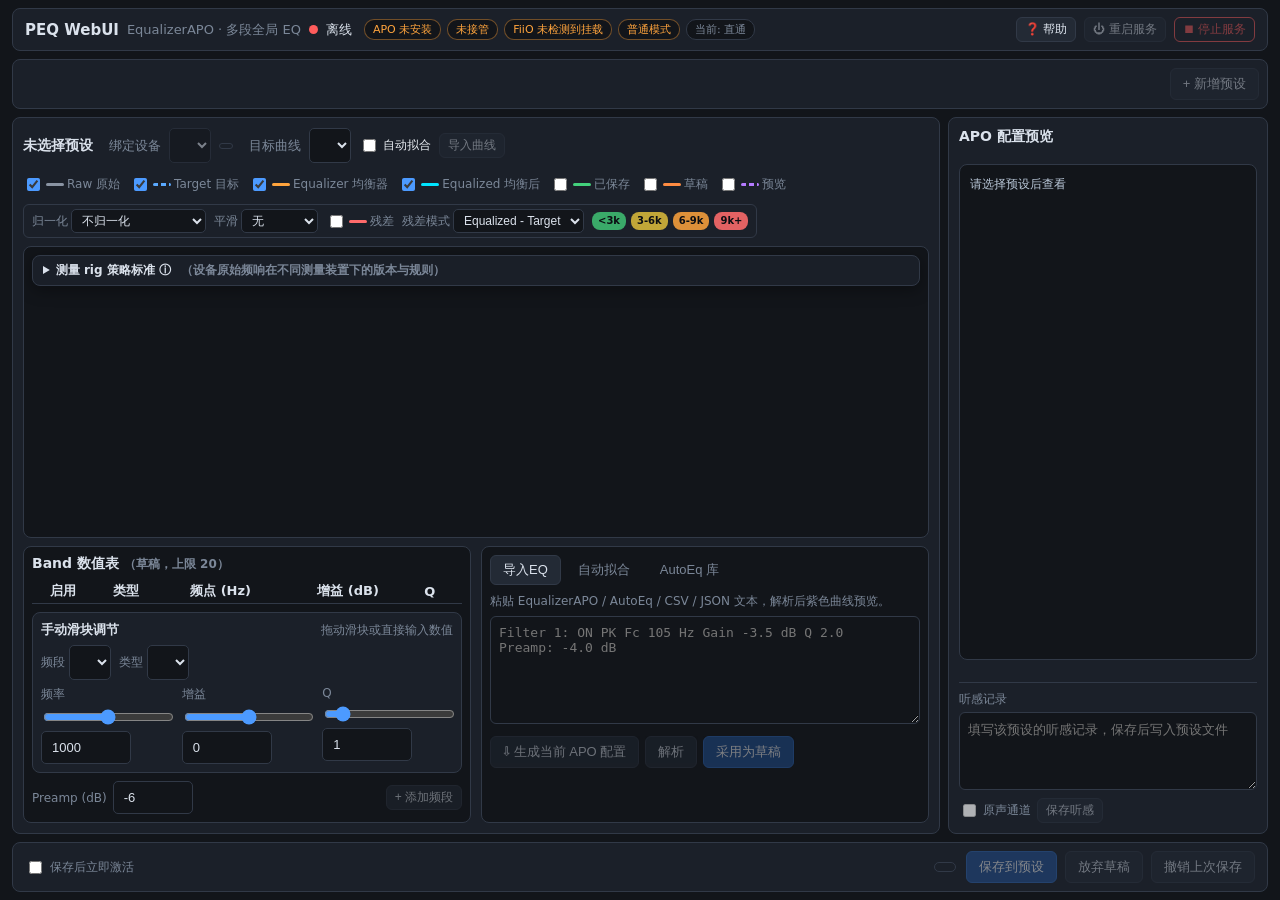
==== webui/index.html @ 4af2acb0 "Initial import: standalone PEQ-WebUI with personal presets, curves, and deployment docs" ====
<!DOCTYPE html>
<html lang="zh-CN">
<head>
  <meta charset="UTF-8">
  <meta name="viewport" content="width=device-width, initial-scale=1.0">
  <title>PEQ WebUI · EqualizerAPO</title>
  <link rel="stylesheet" href="styles.css">
</head>
<body>
  <div id="app" class="app">
    <!-- Header -->
    <header class="top-bar">
      <div class="tb-left">
        <span class="brand">PEQ WebUI</span>
        <span class="sub-brand">EqualizerAPO · 多段全局 EQ</span>
        <span id="status-dot" class="dot dot-offline"></span>
        <span id="status-text" class="status-text">离线</span>
        <span id="apo-badges" class="apo-badges"></span>
      </div>
      <div class="tb-right">
        <button id="btn-help" class="btn btn-small" title="快速调出用户操作手册">❓ 帮助</button>
        <button id="btn-service-restart" class="btn btn-small" title="停止当前后端进程并自动拉起新进程；页面会自动重连，约 3~5 秒">⏻ 重启服务</button>
        <button id="btn-service-stop" class="btn btn-small btn-danger-outline" title="停止当前后端进程；页面将会断开，需在本机手动启动（start-webui.ps1）">⏹ 停止服务</button>
      </div>
    </header>

    <!-- PresetSelector -->
    <section class="preset-selector">
      <div id="preset-cards" class="preset-cards"></div>
      <button id="btn-preset-add" class="btn btn-add-preset">+ 新增预设</button>
    </section>

    <!-- Main -->
    <main class="main-grid">
      <section class="eq-section">
        <div class="eq-header">
          <div class="eq-title">
            <span id="eq-current-preset" class="preset-name">未选择预设</span>
            <span class="eq-binding-label">绑定设备</span>
            <select id="device-select" class="select"></select>
            <span id="device-curve-info" class="device-curve-info"></span>
<span class="eq-binding-label">目标曲线</span>
              <select id="target-select-main" class="select"></select>
              <label class="auto-fit-toggle"><input type="checkbox" id="auto-fit-switch"> 自动拟合</label>
            <button id="btn-import-curve" class="btn btn-small">导入曲线</button>
          </div>
          <div class="eq-header-right">
<label class="legend-toggle"><input type="checkbox" id="legend-device" checked> <span class="legend-line raw-line"></span> Raw 原始</label>
<label class="legend-toggle"><input type="checkbox" id="legend-target" checked> <span class="legend-line target-line"></span> Target 目标</label>
<label class="legend-toggle"><input type="checkbox" id="legend-eq" checked> <span class="legend-line eq-line"></span> Equalizer 均衡器</label>
<label class="legend-toggle"><input type="checkbox" id="legend-equalized" checked> <span class="legend-line equalized-line"></span> Equalized 均衡后</label>
<label class="legend-toggle"><input type="checkbox" id="legend-applied"> <span class="legend-line applied-line"></span> 已保存</label>
<label class="legend-toggle"><input type="checkbox" id="legend-draft"> <span class="legend-line draft-line"></span> 草稿</label>
<label class="legend-toggle"><input type="checkbox" id="legend-preview"> <span class="legend-line preview-line"></span> 预览</label>
<div class="display-options">
  <label class="legend-toggle">归一化
    <select id="display-normalization" class="select display-select">
      <option value="none" selected>不归一化</option>
      <option value="1k">1kHz 置 0dB</option>
      <option value="ref_band_mean">500Hz-2kHz 平均</option>
      <option value="min_mean">100Hz-10kHz 平均</option>
    </select>
  </label>
  <label class="legend-toggle">平滑
    <select id="display-smoothing" class="select display-select">
      <option value="0" selected>无</option>
      <option value="0.0416667">1/24 oct</option>
      <option value="0.0833333">1/12 oct</option>
      <option value="0.166667">1/6 oct</option>
    </select>
  </label>
  <label class="legend-toggle"><input type="checkbox" id="legend-residual"> <span class="legend-line residual-line"></span> 残差</label>
  <label class="legend-toggle">残差模式
    <select id="residual-mode" class="select display-select">
      <option value="eq" selected>Equalized - Target</option>
      <option value="raw">Raw - Target</option>
    </select>
  </label>
  <label class="legend-toggle trust-legend" title="残差可信度：9kHz 以上跨 rig 时属测量系统差异，不可验证；同 rig 可参考。">
    <span class="trust-swatch trust-high">&lt;3k</span>
    <span class="trust-swatch trust-mid">3-6k</span>
    <span class="trust-swatch trust-low">6-9k</span>
    <span class="trust-swatch trust-unver">9k+</span>
  </label>
</div>
          </div>
        </div>



        <div class="canvas-wrap">
        <!-- 测量 rig 策略标准说明（覆盖在频响图上，展开不改变布局） -->
        <details class="rig-policy">
          <summary>测量 rig 策略标准 ⓘ <span class="muted">（设备原始频响在不同测量装置下的版本与规则）</span></summary>
          <div class="rig-policy-body">
            <p>同一只耳机的“原始频响”在不同测量装置（rig）下测得的结果并不相同：差异主要来自人工耳/人头模型与频率补偿策略。设备下拉框中每个版本 = 某一 rig 的原始频响；<b>选择预设绑定的设备版本后，拟合、比较都应以该 rig 为基准，不要跨 rig 混用</b>。同一设备有多个测量版本时全部列出，便于交叉验证。</p>
            <table class="rig-table">
              <thead><tr><th>rig 类别</th><th>代表测量装置 / 标准</th><th>本库收录</th><th>说明</th></tr></thead>
              <tbody>
                <tr>
                  <td>oratory 基准</td>
                  <td>GRAS 45BC-10（KEMAR 型 HATS）；早前 GRAS 43AG-7 / 43AC（711 类）</td>
                  <td>DT 900 Pro X ★、ATH-R70X ★、ATH-R70XA、JVC HA-FW01 / FW10000 / FW1800、ATH-MSR7b（导入目标）</td>
                  <td>oratory1990 / AutoEq 校准基准，与 Harman 目标同源；校准首选。部分 JVC 老型号使用 GRAS 43AC / 45BC。</td>
                </tr>
                <tr>
                  <td>5128</td>
                  <td>Brüel &amp; Kjær Type 5128-B HATS</td>
                  <td>Sony MDR-Z1R（HypetheSonics 5128）；目标曲线 Diffuse Field 5128 / LMG 5128 等</td>
                  <td>目前最接近人口平均耳道的 HATS，高频参考价值高。</td>
                </tr>
                <tr>
                  <td>711 / IEC 60318-4</td>
                  <td>GRAS KB501x / KB006x 人工耳廓 + IEC 60318-4（“711”）模拟耳</td>
                  <td>Kuulokenurkka（DT900 Pro X、ATH-R70X）、Auriculares Argentina（ATH-R70X）、Super* Review（DT900 Pro X）</td>
                  <td>低成本克隆 rig 普及度高；≥6 kHz 与人口平均偏差较大，做 EQ 时慎用高频段。</td>
                </tr>
                <tr>
                  <td>HMS II.3</td>
                  <td>HEAD acoustics HMS II.3 人头模拟器（IEC 60268-7 耳廓 + HRTF 补偿）</td>
                  <td>InnerFidelity（ATH-R70X、ATH-MSR7 导入目标）、RTINGS 旧版（DT900 Pro X、ATH-R70X、Sennheiser HD 490 Pro / Sony MDR-MV1 导入目标）</td>
                  <td>老牌 HATS；与多份历史评测/基线可比。</td>
                </tr>
                <tr>
                  <td>Headphone.com rig</td>
                  <td>Headphones.com 实验室：B&amp;K 5128 + 自研 DF HRTF 基线</td>
                  <td>Sennheiser HD 800（Headphone.com Legacy 导入目标）</td>
                  <td>旧 HeadRoom “Legacy” 数据为老式夹具，型号有限；与公司现行 5128 测量不同。</td>
                </tr>
              </tbody>
            </table>
            <p class="muted">数据来源包括 AutoEq 测量库（oratory1990 / RTINGS / Innerfidelity / Kuulokenurkka / Super Review / Auriculares Argentina）以及手动导入曲线；rig 标签优先取自曲线 JSON 的 <code>rig</code> / <code>rig_family</code> 字段。重新生成：<code>py tools/import_measurement_variants.py</code>。</p>
          </div>
        </details>
          <canvas id="eq-canvas" width="1000" height="360"></canvas>
          <div id="canvas-tooltip" class="canvas-tooltip hidden"></div>
          <div id="band-popover" class="band-popover hidden"></div>

          <div id="no-curve-tip" class="no-curve-tip hidden">该设备暂无频响数据，可点击“导入曲线”添加。</div>
        </div>


        <div class="eq-bottom">
          <div class="band-panel">
            <div class="panel-title">Band 数值表 <span class="muted">（草稿，上限 20）</span></div>
            <div class="band-table-wrap">
              <table class="band-table">
                <thead>
                  <tr>
                    <th>启用</th>
                    <th>类型</th>
                    <th>频点 (Hz)</th>
                    <th>增益 (dB)</th>
                    <th>Q</th>
                    <th></th>
                  </tr>
                </thead>
                <tbody id="band-tbody"></tbody>
              </table>
            </div>
<div class="manual-eq">
                <div class="manual-head">
                  <span class="manual-title">手动滑块调节</span>
                  <span class="muted">拖动滑块或直接输入数值</span>
                </div>
                <div class="manual-select-row">
                  <label>频段
                    <select id="manual-band-select" class="select"></select>
                  </label>
                  <label>类型
                    <select id="manual-type-select" class="select"></select>
                  </label>
                </div>
                <div class="slider-grid">
                  <div class="slider-cell">
                    <span class="slider-label">频率</span>
                    <input type="range" id="manual-freq-slider" min="0" max="100" step="0.1" value="50">
                    <input type="number" id="manual-freq-input" class="input number-sm" min="20" max="20000" step="1" value="1000">
                  </div>
                  <div class="slider-cell">
                    <span class="slider-label">增益</span>
                    <input type="range" id="manual-gain-slider" min="-15" max="15" step="0.1" value="0">
                    <input type="number" id="manual-gain-input" class="input number-sm" min="-15" max="15" step="0.1" value="0">
                  </div>
                  <div class="slider-cell">
                    <span class="slider-label">Q</span>
                    <input type="range" id="manual-q-slider" min="0.1" max="10" step="0.01" value="1">
                    <input type="number" id="manual-q-input" class="input number-sm" min="0.1" max="10" step="0.01" value="1">
                  </div>
                </div>
              </div>
            <div class="preamp-row">
              <label>Preamp (dB)
                <input id="preamp-input" type="number" step="0.1" min="-30" max="30" value="-6" class="input">
              </label>
              <button id="btn-add-band" class="btn btn-small">+ 添加频段</button>
            </div>
          </div>

          <div class="tool-panel">
            <div class="tabs">
              <button class="tab-btn active" data-tab="import">导入EQ</button>
              <button class="tab-btn" data-tab="autofit">自动拟合</button>
<button class="tab-btn" data-tab="autoeq">AutoEq 库</button>
            </div>

            <!-- ImportTab -->
            <div id="tab-import" class="tab-panel active">
              <p class="hint">粘贴 EqualizerAPO / AutoEq / CSV / JSON 文本，解析后紫色曲线预览。</p>
              <textarea id="import-text" class="textarea" rows="6" placeholder="Filter 1: ON PK Fc 105 Hz Gain -3.5 dB Q 2.0&#10;Preamp: -4.0 dB"></textarea>
              <div class="btn-row">
                <button id="btn-export-config" class="btn" title="把当前预设在 EqualizerAPO 中使用的配置（EQ/原声通道）同步到下方导入框，便于复制导出">⇩ 生成当前 APO 配置</button>
                <button id="btn-parse" class="btn">解析</button>
                <button id="btn-adopt-import" class="btn btn-primary" disabled>采用为草稿</button>
              </div>
              <div id="import-result" class="result-box hidden"></div>
            </div>

            <!-- AutoFitTab -->
            <div id="tab-autofit" class="tab-panel">
              <p class="hint">以绑定设备原始频响为源，自动拟合到目标曲线。</p>
              <div id="rig-warn" class="rig-warn hidden"></div>
              <div class="form-grid">
                <label>目标曲线
                  <select id="target-select" class="select"></select>
                </label>
                <label>滤波器数
                  <input id="filters-count" type="number" min="1" max="20" value="10" class="input">
                </label>
                <label>频带下限 (Hz)
                  <input id="fmin" type="number" min="20" max="20000" value="100" class="input">
                </label>
                <label>频带上限 (Hz)
                  <input id="fmax" type="number" min="20" max="20000" value="10000" class="input">
                </label>
                <label>最大增益 (±dB)
                  <input id="max-gain" type="number" min="0" max="15" value="6" class="input">
                </label>
                <label>最大 Q
                  <input id="max-q" type="number" min="0.1" max="10" step="0.1" value="3" class="input">
                </label>
                <label>引擎
                    <select id="fit-engine" class="select">
                      <option value="quick">快速（纯 numpy）</option>
                      <option value="precise">精确（AutoEq SLSQP）</option>
                    </select>
                </label>
                <label class="checkbox-label">自动高低架（快速/精确，默认关）
                    <input type="checkbox" id="auto-shelf">
                </label>
                <label class="checkbox-label">高频逐点（仅精确引擎）
                    <input type="checkbox" id="hi-fidelity">
                </label>
<label class="checkbox-label">平滑 1/12 oct（快速/精确）
                      <input type="checkbox" id="smooth" checked>
                  </label>
                  <label class="checkbox-label">锐度惩罚（仅快速）
                      <input type="checkbox" id="sharpness-penalty" checked>
                  </label>
                    <label class="checkbox-label">听感清理 sanitize_bands（快速/精确，默认开）
                        <input type="checkbox" id="sanitize-bands" checked>
                    </label>
                    <label class="checkbox-label" title="跨 rig 时默认把 fmax 收敛到 7000Hz；勾选后保持用户 fmax，但 9kHz 以上结果不可验证。">
                        允许跨 rig 高频（不收敛 fmax）
                        <input type="checkbox" id="allow-cross-rig-hf">
                    </label>
                    <label class="checkbox-label" id="de-rig-label" title="需要同型号耳机在两个 rig 下的实测数据；把目标曲线换算到设备 rig 口径后再拟合。">
                        去 rig 修正 <span class="muted">（同型号双 rig）</span>
                        <input type="checkbox" id="de-rig" disabled>
                    </label>
                  <label class="checkbox-label">感知加权
                    <select id="weight-profile" class="select">
                      <option value="none">关闭</option>
                      <option value="mild">温和</option>
                      <option value="mid_centric">中频优先</option>
                      <option value="hf_conservative">高频保守</option>
                    </select>
                  </label>
                  <label class="checkbox-label">自动段数
                    <input type="checkbox" id="auto-filters">
                  </label>
                  <label>目标 RMS (dB)
                    <input id="target-rms" type="number" min="0.1" max="5" step="0.1" value="0.5" class="input">
                  </label>
              </div>
              <details class="target-adjust-section">
                <summary>目标曲线快速整形</summary>
                <div class="form-grid target-adjust-grid">
                  <label>EQ Amount (0-1)
                    <input id="target-amount" type="number" min="0" max="1" step="0.05" value="1" class="input">
                  </label>
                  <label>Bass (dB)
                    <input id="target-bass" type="number" min="-12" max="12" step="0.5" value="0" class="input">
                  </label>
                  <label>Treble (dB)
                    <input id="target-treble" type="number" min="-12" max="12" step="0.5" value="0" class="input">
                  </label>
                  <label>Tilt (dB/oct)
                    <input id="target-tilt" type="number" min="-3" max="3" step="0.1" value="0" class="input">
                  </label>
                </div>
              </details>
<div id="hf-warning" class="hf-warning hidden">⚠️ 15kHz 以上 RBJ 曲线失真明显，拟合结果可能与实际听感不符。建议将频带上限降到 10kHz 以内。</div>
              <div class="btn-row">
                <button id="btn-autofit" class="btn">拟合预览</button>
                <button id="btn-adopt-autofit" class="btn btn-primary" disabled>采用为草稿</button>
              </div>
              <div id="autofit-result" class="result-box hidden"></div>
            </div>
<div id="tab-autoeq" class="tab-panel">
                <p class="hint">搜索本地 AutoEq 源码库中的预计算结果，可把原始频响导入为目标曲线，或一次性导入设备曲线 + PEQ。</p>
                <div class="btn-row">
                  <input id="autoeq-search-input" class="input" placeholder="输入耳机名称，如 AKG K371">
                  <button id="btn-autoeq-search" class="btn">搜索</button>
                </div>
                <div id="autoeq-results" class="result-box"></div>
              </div>
          </div>
        </div>
      </section>

      <!-- APO config preview -->
      <aside class="config-panel">
        <div class="panel-title">APO 配置预览</div>
        <pre id="config-text" class="config-text">请选择预设后查看</pre>
        <div class="notes-block">
          <label for="notes-text" class="notes-label">听感记录</label>
          <textarea id="notes-text" class="textarea notes-textarea" rows="4" placeholder="填写该预设的听感记录，保存后写入预设文件"></textarea>
          <div class="btn-row notes-actions">
            <label class="notes-orig-toggle" title="快速在原声通道（无 EQ，Preamp 与 EQ 一致）与 EQ 通道间 AB"><input type="checkbox" id="original-switch"> 原声通道</label>
            <button id="btn-save-notes" class="btn btn-small">保存听感</button>
            <span id="notes-status" class="muted"></span>
          </div>
        </div>
      </aside>
    </main>

    <!-- ApplyBar -->
    <footer class="apply-bar">
      <span id="dirty-indicator" class="dirty-indicator hidden">● 有未保存修改</span>
      <label class="apply-activate"><input type="checkbox" id="apply-activate-checkbox"> 保存后立即激活</label>
      <span id="apply-message" class="apply-message"></span>
<span id="eq-risk" class="eq-risk"></span>
      <div class="apply-actions">
        <button id="btn-apply" class="btn btn-primary">保存到预设</button>
        <button id="btn-discard" class="btn">放弃草稿</button>
        <button id="btn-revert" class="btn">撤销上次保存</button>
      </div>
    </footer>
  </div>

  <!-- Modal: preset add -->
  <div id="modal-add-preset" class="modal hidden">
    <div class="modal-box">
      <h3>新增预设</h3>
      <input id="new-preset-name" class="input" placeholder="预设名称，如 DT900 Pro X · Harman">
      <div class="form-grid">
        <label>绑定设备
          <select id="new-preset-device" class="select"></select>
        </label>
      </div>
      <div class="btn-row right">
        <button class="btn" data-close-modal>取消</button>
        <button id="btn-confirm-add-preset" class="btn btn-primary">创建</button>
      </div>
    </div>
  </div>
<!-- Modal: preset rename -->
  <div id="modal-rename-preset" class="modal hidden">
    <div class="modal-box">
      <h3>重命名预设</h3>
      <input id="rename-preset-name" class="input" placeholder="输入新的预设名称">
      <div class="btn-row right">
        <button class="btn" data-close-modal>取消</button>
        <button id="btn-confirm-rename-preset" class="btn btn-primary">保存</button>
      </div>
    </div>
  </div>
<!-- Modal: save before switch -->
  <div id="modal-save-switch" class="modal hidden">
    <div class="modal-box">
      <h3>当前调音未保存</h3>
      <p id="save-switch-text">切换前是否保存当前调音？</p>
      <div class="btn-row right">
        <button id="btn-cancel-switch" class="btn">取消</button>
        <button id="btn-discard-switch" class="btn">不保存</button>
        <button id="btn-save-switch" class="btn btn-primary">保存并切换</button>
      </div>
    </div>
  </div>

  <!-- Modal: curve import -->
  <div id="modal-import-curve" class="modal hidden">
    <div class="modal-box wide">
      <h3>导入曲线</h3>
      <div class="form-grid">
        <label>曲线类型
          <select id="curve-type" class="select">
            <option value="device">设备原始频响</option>
            <option value="target">目标曲线</option>
          </select>
        </label>
        <label>名称
          <input id="curve-name" class="input" placeholder="例如：我的耳机">
        </label>
        <label>类型（设备可选）
          <select id="curve-kind" class="select">
            <option value="">不指定</option>
            <option value="headphone">头戴</option>
            <option value="iem">入耳/耳塞</option>
            <option value="earbud">耳塞</option>
            <option value="speaker">音箱</option>
          </select>
        </label>
          <label id="target-category-field" class="hidden">
            目标曲线类别
            <select id="curve-target-category" class="select">
              <option value="common">音频常用目标曲线</option>
              <option value="headphone">耳机目标曲线</option>
            </select>
          </label>
      </div>
      <label class="curve-align-option">
        <input type="checkbox" id="curve-align" checked>
        导入时对齐到参考频段（默认 500Hz-2kHz 平均置 0dB，AutoEq/REW 风格）
      </label>
      <textarea id="curve-text" class="textarea" rows="6" placeholder="freq,db&#10;20,3.0&#10;100,-1.0&#10;1000,0.0&#10;&#10;或 EqualizerAPO GraphicEQ:&#10;GraphicEQ: 20 -8.6; 21 -8.5; ..."></textarea>
      <div class="btn-row right">
        <button class="btn" data-close-modal>取消</button>
        <button id="btn-confirm-import-curve" class="btn btn-primary">导入</button>
      </div>
    </div>
  </div>

  <!-- Modal: confirm -->
  <div id="modal-confirm" class="modal hidden">
    <div class="modal-box">
      <h3 id="confirm-title">确认</h3>
      <p id="confirm-text"></p>
      <div class="btn-row right">
        <button class="btn" data-close-modal>取消</button>
        <button id="btn-confirm-yes" class="btn btn-danger">确认</button>
      </div>
    </div>
  </div>

  <!-- Modal: help manual -->
  <div id="modal-help" class="modal hidden">
    <div class="modal-box wide manual-modal">
      <div class="manual-modal-head">
        <h3>📖 用户操作手册</h3>
        <span id="manual-modal-meta" class="muted"></span>
        <button class="btn btn-small" data-close-modal>关闭</button>
      </div>
      <div id="manual-modal-body" class="manual-modal-body"></div>
    </div>
  </div>

  <!-- Overlay: restarting -->
  <div id="overlay-restarting" class="overlay hidden">
    <div class="overlay-box">
      <div class="spinner"></div>
      <h3>正在重启服务…</h3>
      <p>后端进程已在后台重新拉起，页面将自动重连（约 3~5 秒）。</p>
    </div>
  </div>

  <!-- Overlay: stopped -->
  <div id="overlay-stopped" class="overlay hidden">
    <div class="overlay-box">
      <h3>服务已停止</h3>
      <p>后端进程已退出，本页面已无法继续操作。</p>
      <p class="muted">在本机重新启动：</p>
      <pre class="code-hint">cd F:\MIMO-Space\PEQ-WebUI
.\start-webui.ps1</pre>
      <p class="muted">或双击 <code>启动PEQ-WebUI.cmd</code>，然后刷新本页面。</p>
      <div class="btn-row right">
        <button id="btn-stopped-close" class="btn">知道了</button>
      </div>
    </div>
  </div>

  <div id="toast-container" class="toast-container"></div>
  <script src="manual.js"></script>
  <script src="app.js"></script>
</body>
</html>
---- webui/styles.css ----
:root {
  --bg: #12151a;
  --bg-panel: #1b2029;
  --bg-elev: #232a35;
  --border: #313947;
  --text: #dbe2ec;
  --muted: #7b8798;
  --accent: #4c9aff;
  --green: #43d17c;
  --orange: #ffa43d;
  --purple: #b57bff;
  --red: #ff5c5c;
  --blue: #5aa9ff;
  --gray: #8a94a3;
}

* { box-sizing: border-box; }

body {
  margin: 0;
  background: var(--bg);
  color: var(--text);
  font-family: "Segoe UI", "Microsoft YaHei", system-ui, sans-serif;
  min-width: 960px;
  min-height: 100vh;
}

.app {
  display: flex;
  flex-direction: column;
  height: 100vh;
  padding: 8px 12px;
  gap: 8px;
  overflow: hidden;
}

.btn {
  background: var(--bg-elev);
  border: 1px solid var(--border);
  color: var(--text);
  padding: 6px 12px;
  border-radius: 6px;
  cursor: pointer;
  font-size: 13px;
  white-space: nowrap;
}
.btn:hover:not(:disabled) { border-color: var(--accent); color: #fff; }
.btn:disabled { opacity: .45; cursor: not-allowed; }
.btn-primary { background: #23549c; border-color: #2f6cc0; color: #fff; }
.btn-primary:hover:not(:disabled) { background: #2a63b3; }
.btn-danger { background: #6b2430; border-color: #a03546; color: #fff; }
.btn-danger:hover:not(:disabled) { background: #873040; }
.btn-small { padding: 3px 8px; font-size: 12px; }
.btn-add-preset { flex: 0 0 auto; margin-left: 8px; align-self: center; }

.select, .input {
  background: var(--bg);
  border: 1px solid var(--border);
  color: var(--text);
  border-radius: 5px;
  padding: 8px 10px;
  font-size: 13px;
}
.select:disabled, .input:disabled { opacity: .5; }
.select:focus, .input:focus { outline: none; border-color: var(--accent); }

/* Top bar */
.top-bar {
  display: flex;
  align-items: center;
  justify-content: space-between;
  background: var(--bg-panel);
  border: 1px solid var(--border);
  border-radius: 8px;
  padding: 8px 12px;
  flex: 0 0 auto;
}
.tb-left, .tb-right { display: flex; align-items: center; gap: 8px; }
.brand { font-weight: 700; font-size: 15px; }
.sub-brand { color: var(--muted); font-size: 13px; }
.status-text { font-size: 13px; margin-right: 4px; }
.apo-badges { display: flex; gap: 6px; flex-wrap: wrap; }
.badge {
  font-size: 11px;
  padding: 2px 8px;
  border-radius: 10px;
  border: 1px solid var(--border);
  color: var(--muted);
  background: var(--bg);
  white-space: nowrap;
}
.badge.ok { color: var(--green); border-color: rgba(67,209,124,.4); }
.badge.warn { color: var(--orange); border-color: rgba(255,164,61,.4); }

.dot { width: 9px; height: 9px; border-radius: 50%; display: inline-block; }
.dot-online { background: var(--green); box-shadow: 0 0 6px var(--green); }
.dot-offline { background: var(--red); }

/* Preset selector */
.preset-selector {
  display: flex;
  align-items: stretch;
  background: var(--bg-panel);
  border: 1px solid var(--border);
  border-radius: 8px;
  padding: 8px;
  flex: 0 0 auto;
  overflow-x: auto;
}
.preset-cards { display: flex; gap: 8px; flex: 1 1 auto; overflow-x: auto; margin: 8px 0; }
.preset-card {
  border-bottom: none;
  text-decoration: none;
  flex: 0 0 auto;
  min-width: 150px;
  max-width: 220px;
  background: var(--bg-elev);
  border: 2px solid var(--border);
  border-radius: 8px;
  padding: 8px 10px;
  cursor: pointer;
  position: relative;
  display: flex;
  flex-direction: column;
  gap: 4px;
}
.preset-card:hover { border-color: #556278; }
.preset-card.dragging { opacity: 0.5; }
.preset-card.drag-over { border-color: var(--accent); box-shadow: 0 0 8px rgba(76,154,255,.3); }
.preset-card.current:not(.active) { border-color: var(--accent); }
.preset-card.active { border-color: var(--green); box-shadow: 0 0 8px rgba(67, 209, 124, .25); }
.preset-card.active .preset-name { color: var(--green); }
.preset-name { font-weight: 600; font-size: 14px; overflow: hidden; text-overflow: ellipsis; white-space: nowrap; color: #e8ecf1; }
.preset-device { font-size: 12px; color: var(--muted); overflow: hidden; text-overflow: ellipsis; white-space: nowrap; color: #e8ecf1; }
.preset-meta { font-size: 11px; color: var(--muted); }
.preset-target { font-size: 11px; color: var(--muted); overflow: hidden; text-overflow: ellipsis; white-space: nowrap; color: #e8ecf1; }
.preset-rename {
  position: absolute;
  top: 4px;
  right: 24px;
  background: transparent;
  border: none;
  color: var(--muted);
  cursor: pointer;
  font-size: 14px;
  line-height: 1;
}
.preset-rename:hover { color: var(--accent); }
.preset-close {
  position: absolute;
  top: 4px;
  right: 6px;
  background: transparent;
  border: none;
  color: var(--muted);
  cursor: pointer;
  font-size: 14px;
  line-height: 1;
}
.preset-close:hover { color: var(--red); }

/* Main grid */
.main-grid {
  display: grid;
  grid-template-columns: minmax(0, 1fr) 320px;
  gap: 8px;
  flex: 1 1 auto;
  min-height: 0;
}
.eq-section {
  display: flex;
  flex-direction: column;
  background: var(--bg-panel);
  border: 1px solid var(--border);
  border-radius: 8px;
  padding: 10px;
  min-width: 0;
  min-height: 0;
}
.config-panel {
  display: flex;
  flex-direction: column;
  background: var(--bg-panel);
  border: 1px solid var(--border);
  border-radius: 8px;
  padding: 10px;
  overflow-y: auto;
}

.eq-header {
  display: flex;
  align-items: center;
  justify-content: space-between;
  gap: 12px;
  flex-wrap: wrap;
  margin-bottom: 8px;
}
.eq-title { display: flex; align-items: center; gap: 8px; flex-wrap: wrap; }
.eq-binding-label { color: var(--muted); font-size: 13px; margin-left: 8px; }
.preset-name { color: var(--text); }
.device-curve-info {
  font-size: 11px;
  color: var(--accent);
  background: var(--bg-panel);
  border: 1px solid var(--border);
  border-radius: 4px;
  padding: 2px 6px;
  max-width: 380px;
  overflow: hidden;
  text-overflow: ellipsis;
  white-space: nowrap;
  cursor: help;
}
.rig-policy {
  position: absolute;
  top: 8px;
  left: 8px;
  right: 8px;
  z-index: 20;
  margin: 0;
  padding: 6px 10px;
  background: rgba(27, 32, 41, 0.96);
  border: 1px solid var(--border);
  border-radius: 8px;
  font-size: 12px;
  box-shadow: 0 4px 16px rgba(0, 0, 0, 0.35);
  max-height: calc(100% - 16px);
  overflow-y: auto;
}
.rig-policy[open] {
  background: var(--bg-panel);
}
.rig-policy summary { cursor: pointer; color: var(--text); font-weight: 600; }
.rig-policy summary .muted { margin-left: 6px; }
.rig-policy-body { margin-top: 8px; }
.rig-policy-body p { margin: 4px 0; line-height: 1.5; }
.rig-table { width: 100%; border-collapse: collapse; font-size: 12px; margin-top: 6px; }
.rig-table th, .rig-table td { border: 1px solid var(--border); padding: 8px 10px; text-align: left; vertical-align: top; }
.rig-table th { background: var(--bg-elev); color: var(--text); }
.rig-table td { color: var(--text-dim, var(--text)); line-height: 1.45; }
.rig-table code { background: var(--bg); border-radius: 3px; padding: 0 4px; }
.eq-header-right { display: flex; gap: 10px; flex-wrap: wrap; }
.legend-toggle { display: flex; align-items: center; gap: 3px; font-size: 12px; color: var(--muted); cursor: pointer; }
.legend-toggle input { accent-color: var(--accent); }
.auto-fit-toggle { display: flex; align-items: center; gap: 4px; font-size: 12px; color: var(--muted); cursor: pointer; white-space: nowrap; color: #e8ecf1; }
.auto-fit-toggle input { accent-color: var(--accent); }
.legend-line { display: inline-block; width: 18px; height: 3px; border-radius: 2px; vertical-align: middle; }
.raw-line { background: #8a94a3; }
.target-line { background: repeating-linear-gradient(90deg, #5aa9ff 0 5px, transparent 5px 8px); }
.eq-line { background: #ffa43d; }
.equalized-line { background: #00e5ff; }
.applied-line { background: #43d17c; }
.draft-line { background: #ff8c42; }
.preview-line { background: repeating-linear-gradient(90deg, #b57bff 0 5px, transparent 5px 8px); }

/* 残差可信度色带图例（需求 R5） */
.trust-legend { gap: 5px; flex-wrap: wrap; }
.trust-swatch {
  display: inline-block;
  padding: 1px 6px;
  border-radius: 8px;
  font-size: 10px;
  font-weight: 600;
  color: #0b0e13;
  line-height: 16px;
}
.trust-high { background: rgba(67, 209, 124, .78); }
.trust-mid { background: rgba(230, 196, 60, .82); }
.trust-low { background: rgba(255, 164, 61, .85); }
.trust-unver { background: rgba(255, 107, 107, .88); }

.canvas-wrap {
  position: relative;
  flex: 1 1 auto;
  min-height: 260px;
  background: var(--bg);
  border: 1px solid var(--border);
  border-radius: 8px;
  overflow: hidden;
}
#eq-canvas { width: 100%; height: 100%; display: block; cursor: crosshair; }
.canvas-tooltip {
  position: absolute;
  pointer-events: none;
  background: rgba(0,0,0,.82);
  color: #fff;
  border: 1px solid #444;
  border-radius: 5px;
  padding: 4px 8px;
  font-size: 12px;
  z-index: 10;
  white-space: nowrap;
}
.no-curve-tip {
  position: absolute;
  left: 50%;
  top: 50%;
  transform: translate(-50%, -50%);
  color: var(--muted);
  background: rgba(0,0,0,.5);
  padding: 6px 12px;
  border-radius: 6px;
  font-size: 13px;
  z-index: 5;
}
.hidden { display: none !important; }

/* 频段弹层（点击频响图下方频段条展开） */
.band-popover {
  position: absolute;
  z-index: 12;
  width: 280px;
  max-width: calc(100% - 16px);
  background: var(--bg-elev);
  border: 1px solid rgba(76, 154, 255, .45);
  border-radius: 8px;
  padding: 8px 10px;
  font-size: 12px;
  line-height: 1.6;
  box-shadow: 0 8px 24px rgba(0,0,0,.45);
  pointer-events: auto;
  animation: bandPopIn .14s ease-out;
}
.band-popover-title {
  display: flex;
  align-items: baseline;
  gap: 8px;
  font-weight: 700;
  font-size: 13px;
  margin-bottom: 4px;
}
.band-popover-range {
  color: var(--accent);
  font-size: 12px;
  font-weight: 600;
}
.band-popover-instruments,
.band-popover-tip {
  font-size: 12px;
  color: var(--text);
}
.band-popover-tip {
  color: var(--muted);
  margin-top: 2px;
}
.band-popover .muted {
  color: var(--muted);
}
@keyframes bandPopIn {
  from { opacity: 0; transform: translateY(4px); }
  to { opacity: 1; transform: translateY(0); }
}

/* Overlay（服务停止/重启提示） */
.overlay {
  position: fixed;
  inset: 0;
  z-index: 200;
  background: rgba(10, 14, 20, .78);
  display: flex;
  align-items: center;
  justify-content: center;
}
.overlay-box {
  background: var(--bg-panel);
  border: 1px solid var(--border);
  border-radius: 10px;
  padding: 22px 26px;
  max-width: 460px;
  text-align: center;
  box-shadow: 0 10px 40px rgba(0,0,0,.5);
}
.overlay-box h3 { margin: 10px 0 8px; }
.overlay-box p { margin: 6px 0; font-size: 13px; color: var(--text-dim, var(--text)); line-height: 1.5; }
.overlay-box .muted { font-size: 12px; }
.overlay-box .code-hint {
  text-align: left;
  background: var(--bg);
  border: 1px solid var(--border);
  border-radius: 6px;
  padding: 8px 10px;
  font-size: 12px;
  line-height: 1.6;
  overflow-x: auto;
  margin: 6px 0;
}
.btn-danger-outline {
  background: transparent;
  border: 1px solid var(--red, #d9534f);
  color: var(--red, #d9534f);
}
.btn-danger-outline:hover:not(:disabled) { background: rgba(217, 83, 79, .12); }
.spinner {
  width: 34px;
  height: 34px;
  margin: 6px auto 0;
  border: 3px solid var(--border);
  border-top-color: var(--accent);
  border-radius: 50%;
  animation: spin 0.9s linear infinite;
}
@keyframes spin { to { transform: rotate(360deg); } }

.eq-bottom {
  display: grid;
  grid-template-columns: minmax(0, 1fr) minmax(0, 1fr);
  gap: 10px;
  margin-top: 8px;
  flex: 0 0 auto;
  max-height: 45%;
  min-height: 220px;
}
.band-panel, .tool-panel {
  background: var(--bg);
  border: 1px solid var(--border);
  border-radius: 8px;
  padding: 8px;
  overflow: auto;
}
.panel-title { font-weight: 600; font-size: 14px; margin-bottom: 6px; }
.muted { color: var(--muted); font-size: 12px; }
.band-table-wrap { max-height: 180px; overflow-y: auto; }
.band-table { width: 100%; border-collapse: collapse; font-size: 13px; }
.band-table th, .band-table td { padding: 3px 4px; text-align: center; border-bottom: 1px solid var(--border); }
.band-table input[type="number"] { width: 70px; background: var(--bg); border: 1px solid var(--border); color: var(--text); border-radius: 4px; padding: 3px 5px; font-size: 13px; }
.band-table select { background: var(--bg); border: 1px solid var(--border); color: var(--text); border-radius: 4px; padding: 3px 4px; font-size: 13px; }
.band-table .del-band { background: transparent; border: none; color: var(--muted); cursor: pointer; font-size: 15px; }
.band-table .del-band:hover { color: var(--red); }
.preamp-row { display: flex; align-items: center; justify-content: space-between; gap: 8px; margin-top: 8px; }
.preamp-row label { display: flex; align-items: center; gap: 6px; font-size: 12px; color: var(--muted); }
.preamp-row input { width: 80px; }
.manual-eq {
  margin-top: 8px;
  padding: 8px;
  background: var(--bg-panel);
  border: 1px solid var(--border);
  border-radius: 8px;
}
.manual-head { display: flex; align-items: center; justify-content: space-between; margin-bottom: 6px; }
.manual-title { font-weight: 600; font-size: 13px; }
.manual-select-row { display: flex; gap: 8px; margin-bottom: 6px; }
.manual-select-row label { display: flex; align-items: center; gap: 4px; font-size: 12px; color: var(--muted); }
.manual-select-row select { max-width: 150px; }
.slider-grid { display: grid; grid-template-columns: repeat(3, 1fr); gap: 10px; }
.slider-cell { display: flex; flex-direction: column; gap: 4px; }
.slider-label { font-size: 12px; color: var(--muted); }
.slider-cell input[type="range"] { width: 100%; accent-color: var(--accent); }
.slider-cell .number-sm { width: 90px; }

.tabs { display: flex; gap: 4px; margin-bottom: 8px; }
.rig-warn, .hf-warning {
  margin: 6px 0;
  padding: 6px 10px;
  border: 1px solid #e6a23c66;
  background: rgba(230, 162, 60, .12);
  color: #e6c35c;
  border-radius: 6px;
  font-size: 12px;
  line-height: 1.5;
}
.tab-panel .hint { font-size: 12px; color: var(--muted); margin-bottom: 6px; }
.tab-btn { background: transparent; border: 1px solid transparent; color: var(--muted); padding: 5px 12px; cursor: pointer; border-radius: 6px; font-size: 13px; }
.tab-btn.active { background: var(--bg-elev); border-color: var(--border); color: var(--text); }
.tab-panel { display: none; }
.tab-panel.active { display: block; }
.hint { font-size: 12px; color: var(--muted); margin: 4px 0; }
.textarea { width: 100%; background: var(--bg); border: 1px solid var(--border); color: var(--text); border-radius: 6px; padding: 8px; font-family: Consolas, monospace; font-size: 13px; resize: vertical; }
.textarea:focus { outline: none; border-color: var(--accent); }
.btn-row { display: flex; gap: 6px; margin-top: 8px; align-items: center; }
.btn-row.right { justify-content: flex-end; }
.form-grid { display: grid; grid-template-columns: 1fr 1fr; gap: 8px; margin: 6px 0; }
.form-grid label { display: flex; flex-direction: column; gap: 3px; font-size: 12px; color: var(--muted); }
.curve-align-option { display: block; margin: 8px 0 4px; font-size: 12px; color: var(--muted); }
.result-box { margin-top: 8px; background: var(--bg); border: 1px solid var(--border); border-radius: 6px; padding: 8px; font-size: 12px; max-height: 130px; overflow-y: auto; }
.result-box.warn { border-color: #a38a3f; }
.result-box .res-title { font-weight: 600; margin-bottom: 4px; }
.result-list { margin: 4px 0; padding-left: 16px; }

/* Config preview */
.config-text {
  flex: 1;
  background: var(--bg);
  border: 1px solid var(--border);
  border-radius: 8px;
  padding: 10px;
  font-family: Consolas, monospace;
  font-size: 12px;
  line-height: 1.5;
  color: #b9c7d8;
  overflow: auto;
  white-space: pre-wrap;
  word-break: break-all;
}

/* Notes per preset */
.notes-block {
  margin-top: 10px;
  flex: 0 0 auto;
  border-top: 1px solid var(--border);
  padding-top: 8px;
}
.notes-label {
  display: block;
  font-size: 12px;
  color: var(--muted);
  margin-bottom: 4px;
}
.notes-textarea {
  min-height: 72px;
  font-family: inherit;
  resize: vertical;
}
.notes-actions {
  margin-top: 4px;
  flex-wrap: wrap;
}
.notes-orig-toggle {
  display: flex;
  align-items: center;
  gap: 4px;
  font-size: 12px;
  color: var(--muted);
  cursor: pointer;
  white-space: nowrap;
}
.notes-orig-toggle input { accent-color: var(--accent); }

/* ApplyBar */
.apply-bar {
  display: flex;
  align-items: center;
  justify-content: space-between;
  background: var(--bg-panel);
  border: 1px solid var(--border);
  border-radius: 8px;
  padding: 8px 12px;
  flex: 0 0 auto;
  gap: 10px;
}
.dirty-indicator { color: var(--orange); font-size: 13px; font-weight: 600; }
.apply-activate { display: flex; align-items: center; gap: 5px; font-size: 12px; color: var(--muted); }
.apply-activate input { accent-color: var(--accent); }
.apply-actions { display: flex; gap: 8px; }
.apply-message { font-size: 12px; color: var(--muted); flex: 1; }
.eq-risk { font-size: 12px; padding: 4px 10px; border-radius: 12px; border: 1px solid var(--border); color: var(--muted); white-space: nowrap; color: #e8ecf1; }
.eq-risk.low { color: var(--green); border-color: rgba(67,209,124,.4); }
.eq-risk.mid { color: var(--orange); border-color: rgba(255,164,61,.4); }
.eq-risk.high { color: var(--red); border-color: rgba(255,92,92,.4); }

/* Modal */
.modal { position: fixed; inset: 0; background: rgba(0,0,0,.5); display: flex; align-items: center; justify-content: center; z-index: 100; }
.modal-box { background: var(--bg-panel); border: 1px solid var(--border); border-radius: 10px; padding: 16px; width: 420px; max-width: 90vw; max-height: 90vh; overflow-y: auto; }
.modal-box.wide { width: 560px; }
.modal-box h3 { margin: 0 0 12px; }
.modal-box .input, .modal-box .select, .modal-box .textarea { width: 100%; margin-top: 4px; }

/* =========================================================
 * Help manual modal（webui/manual.js 专用样式）
 * 视觉基调沿用全局：var(--bg-panel)/var(--border)/var(--accent)
 * ========================================================= */
.manual-modal { width: 760px; max-width: 95vw; height: 86vh; display: flex; flex-direction: column; padding: 14px 16px; }
.manual-modal-head { display: flex; align-items: center; justify-content: space-between; gap: 8px; margin-bottom: 8px; flex: 0 0 auto; }
.manual-modal-head h3 { margin: 0; white-space: nowrap; }
.manual-modal-head .muted { flex: 1 1 auto; text-align: right; overflow: hidden; text-overflow: ellipsis; white-space: nowrap; }
.manual-modal-body {
  flex: 1 1 auto; min-height: 0;
  background: var(--bg); border: 1px solid var(--border); border-radius: 8px;
  padding: 14px 18px; overflow-y: auto;
  font-size: 14px; line-height: 1.75;
}

/* 文档大标题（H1，不折叠） */
.manual-modal-body .mn-doc-title { margin: 2px 0 12px; font-size: 20px; color: #fff; line-height: 1.4; }

/* 章节折叠卡片（details/summary 原生交互，默认折叠） */
.manual-modal-body details.mn-sec {
  margin: 10px 0;
  border: 1px solid var(--border);
  border-radius: 8px;
  background: rgba(0,0,0,.15);
  padding: 0 12px;
  transition: border-color .2s ease, background .2s ease;
}
.manual-modal-body details.mn-sec:hover { border-color: rgba(76,154,255,.35); background: rgba(0,0,0,.22); }
.manual-modal-body details.mn-sec > summary {
  cursor: pointer; list-style: none; user-select: none;
  padding: 9px 0; font-weight: 600;
  display: flex; align-items: baseline; gap: 6px;
}
.manual-modal-body details.mn-sec > summary::-webkit-details-marker { display: none; }
.manual-modal-body details.mn-sec > summary::before {
  content: '▸'; flex: 0 0 auto;
  color: var(--accent); font-weight: bold; font-size: 12px;
  transition: transform .2s ease;
}
.manual-modal-body details.mn-sec[open] > summary::before { transform: rotate(90deg); }
.manual-modal-body details.mn-sec > summary:hover .mn-h { color: var(--accent); }
.manual-modal-body details.mn-sec[open] > summary { border-bottom: 1px dashed var(--border); margin-bottom: 6px; }

/* 章节标题层级（嵌套小节） */
.manual-modal-body .mn-h { display: inline; line-height: 1.4; }
.manual-modal-body .mn-h2 { font-size: 16px; color: #e8ecf1; }
.manual-modal-body .mn-h3 { font-size: 15px; color: #dce1e7; font-weight: 600; }
.manual-modal-body .mn-h4, .manual-modal-body .mn-h5, .manual-modal-body .mn-h6 { font-size: 14px; color: #d0d6de; font-weight: 600; }

/* 嵌套小节卡片：弱化边框 + 左侧线条体现层级 */
.manual-modal-body details.mn-sec details.mn-sec {
  margin: 8px 0 4px;
  padding: 0 10px;
  border: none; border-left: 2px solid var(--border);
  border-radius: 4px 0 0 4px;
  background: transparent;
}
.manual-modal-body details.mn-sec details.mn-sec:hover { background: rgba(255,255,255,.03); border-left-color: rgba(76,154,255,.45); }
.manual-modal-body details.mn-sec details.mn-sec > summary { padding: 6px 0; }

/* 正文元素 */
.manual-modal-body p { margin: 8px 0; color: #dbe2ec; }
.manual-modal-body ul, .manual-modal-body ol { margin: 8px 0; padding-left: 26px; }
.manual-modal-body li { margin: 4px 0; color: #d5dbe4; }
.manual-modal-body li > p { margin: 2px 0; }
.manual-modal-body li > ul, .manual-modal-body li > ol { margin: 2px 0 4px; }
.manual-modal-body blockquote {
  margin: 10px 0; padding: 8px 14px;
  border-left: 4px solid var(--accent);
  background: rgba(76,154,255,.12);
  color: var(--muted);
  border-radius: 0 8px 8px 0;
}
.manual-modal-body blockquote p { margin: 2px 0; }
.manual-modal-body code {
  font-family: Consolas, "Courier New", monospace;
  background: rgba(255,255,255,.12); border-radius: 4px;
  padding: 2px 6px; font-size: 13px; color: #9cdcfe;
}
.manual-modal-body pre {
  background: #0d1117; border: 1px solid var(--border); border-radius: 8px;
  padding: 12px 14px; overflow-x: auto; margin: 10px 0;
}
.manual-modal-body pre code { background: none; padding: 0; font-size: 13px; color: #d5e0f0; white-space: pre; line-height: 1.6; }
.manual-modal-body hr { border: none; border-top: 1px solid var(--border); margin: 14px 0; }
.manual-modal-body table { border-collapse: collapse; width: 100%; margin: 10px 0; font-size: 13px; }
.manual-modal-body th, .manual-modal-body td { border: 1px solid var(--border); padding: 8px 10px; text-align: left; vertical-align: top; }
.manual-modal-body th { background: var(--bg-elev); font-weight: 600; white-space: nowrap; color: #e8ecf1; }
.manual-modal-body td { color: #d5dbe4; }
.manual-modal-body .mn-tbl-wrap { overflow-x: auto; margin: 8px 0; }
.manual-modal-body .mn-tbl-wrap table { margin: 0; }
.manual-modal-body .mn-loading, .manual-modal-body .mn-error { padding: 30px 10px; text-align: center; color: var(--muted); }
.manual-modal-body .mn-error { color: var(--red); }



/* Toast */
.toast-container { position: fixed; bottom: 16px; left: 50%; transform: translateX(-50%); display: flex; flex-direction: column; align-items: center; gap: 8px; z-index: 200; }
.toast { background: var(--bg-elev); border: 1px solid var(--border); border-left: 4px solid var(--accent); color: var(--text); border-radius: 6px; padding: 8px 12px; font-size: 13px; box-shadow: 0 4px 12px rgba(0,0,0,.4); max-width: 360px; }
.toast.success { border-left-color: var(--green); }
.toast.error { border-left-color: var(--red); }
.toast.warning { border-left-color: var(--orange); }

@media (max-width: 1100px) {
  .eq-bottom { grid-template-columns: 1fr; max-height: none; }
}





/* Display options: normalization / smoothing / residual */
.display-options { display: flex; align-items: center; gap: 8px; flex-wrap: wrap; padding: 4px 8px; background: var(--bg-panel); border: 1px solid var(--border); border-radius: 6px; }
.display-select { padding: 3px 6px; font-size: 12px; }
.residual-line { background: #ff6b6b; }
.target-adjust-section { margin-top: 8px; padding: 6px 10px; background: var(--bg-panel); border: 1px solid var(--border); border-radius: 8px; font-size: 12px; }
.target-adjust-section summary { cursor: pointer; color: var(--text); font-weight: 600; }
.target-adjust-grid { margin-top: 6px; }
.suggestion-list { margin: 4px 0; padding-left: 0; list-style: none; }
.suggestion-list li { display: flex; align-items: center; gap: 6px; margin: 4px 0; font-size: 12px; }
.suggestion-list .btn { white-space: nowrap; }
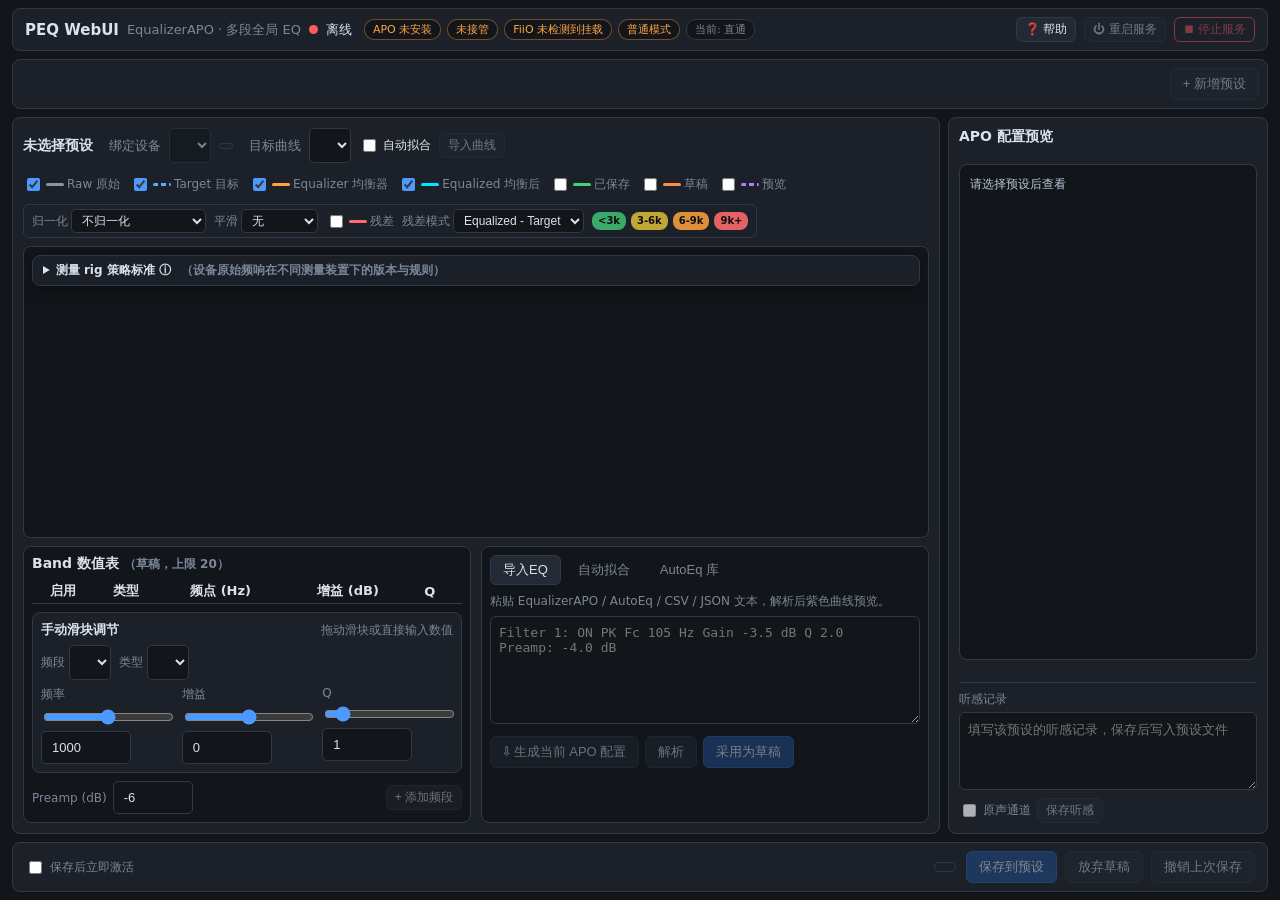
==== commit d3f6f941: "Public release: strip personal presets, add EN/ZH README, MIT license, NOTICE and acknowledgments" ====
--- a/webui/index.html
+++ b/webui/index.html
@@ -1,4 +1,4 @@
-<!DOCTYPE html>
+﻿<!DOCTYPE html>
 <html lang="zh-CN">
 <head>
   <meta charset="UTF-8">
@@ -100,7 +100,7 @@
                 <tr>
                   <td>oratory 基准</td>
                   <td>GRAS 45BC-10（KEMAR 型 HATS）；早前 GRAS 43AG-7 / 43AC（711 类）</td>
-                  <td>DT 900 Pro X ★、ATH-R70X ★、ATH-R70XA、JVC HA-FW01 / FW10000 / FW1800、ATH-MSR7b（导入目标）</td>
+                  <td>示例曲线库（来源见 NOTICE.md；可用 AutoEq/CSV 自行扩充）</td>
                   <td>oratory1990 / AutoEq 校准基准，与 Harman 目标同源；校准首选。部分 JVC 老型号使用 GRAS 43AC / 45BC。</td>
                 </tr>
                 <tr>
@@ -112,13 +112,13 @@
                 <tr>
                   <td>711 / IEC 60318-4</td>
                   <td>GRAS KB501x / KB006x 人工耳廓 + IEC 60318-4（“711”）模拟耳</td>
-                  <td>Kuulokenurkka（DT900 Pro X、ATH-R70X）、Auriculares Argentina（ATH-R70X）、Super* Review（DT900 Pro X）</td>
+                  <td>Kuulokenurkka / Auriculares Argentina / Super* Review 等公开源（示例）</td>
                   <td>低成本克隆 rig 普及度高；≥6 kHz 与人口平均偏差较大，做 EQ 时慎用高频段。</td>
                 </tr>
                 <tr>
                   <td>HMS II.3</td>
                   <td>HEAD acoustics HMS II.3 人头模拟器（IEC 60268-7 耳廓 + HRTF 补偿）</td>
-                  <td>InnerFidelity（ATH-R70X、ATH-MSR7 导入目标）、RTINGS 旧版（DT900 Pro X、ATH-R70X、Sennheiser HD 490 Pro / Sony MDR-MV1 导入目标）</td>
+                  <td>InnerFidelity / RTINGS 旧版等公开源（示例）</td>
                   <td>老牌 HATS；与多份历史评测/基线可比。</td>
                 </tr>
                 <tr>
@@ -353,7 +353,7 @@
   <div id="modal-add-preset" class="modal hidden">
     <div class="modal-box">
       <h3>新增预设</h3>
-      <input id="new-preset-name" class="input" placeholder="预设名称，如 DT900 Pro X · Harman">
+      <input id="new-preset-name" class="input" placeholder="预设名称，如 My Headphone · Harman">
       <div class="form-grid">
         <label>绑定设备
           <select id="new-preset-device" class="select"></select>
@@ -471,7 +471,7 @@
       <h3>服务已停止</h3>
       <p>后端进程已退出，本页面已无法继续操作。</p>
       <p class="muted">在本机重新启动：</p>
-      <pre class="code-hint">cd F:\MIMO-Space\PEQ-WebUI
+      <pre class="code-hint">cd <PEQ-WebUI>
 .\start-webui.ps1</pre>
       <p class="muted">或双击 <code>启动PEQ-WebUI.cmd</code>，然后刷新本页面。</p>
       <div class="btn-row right">
